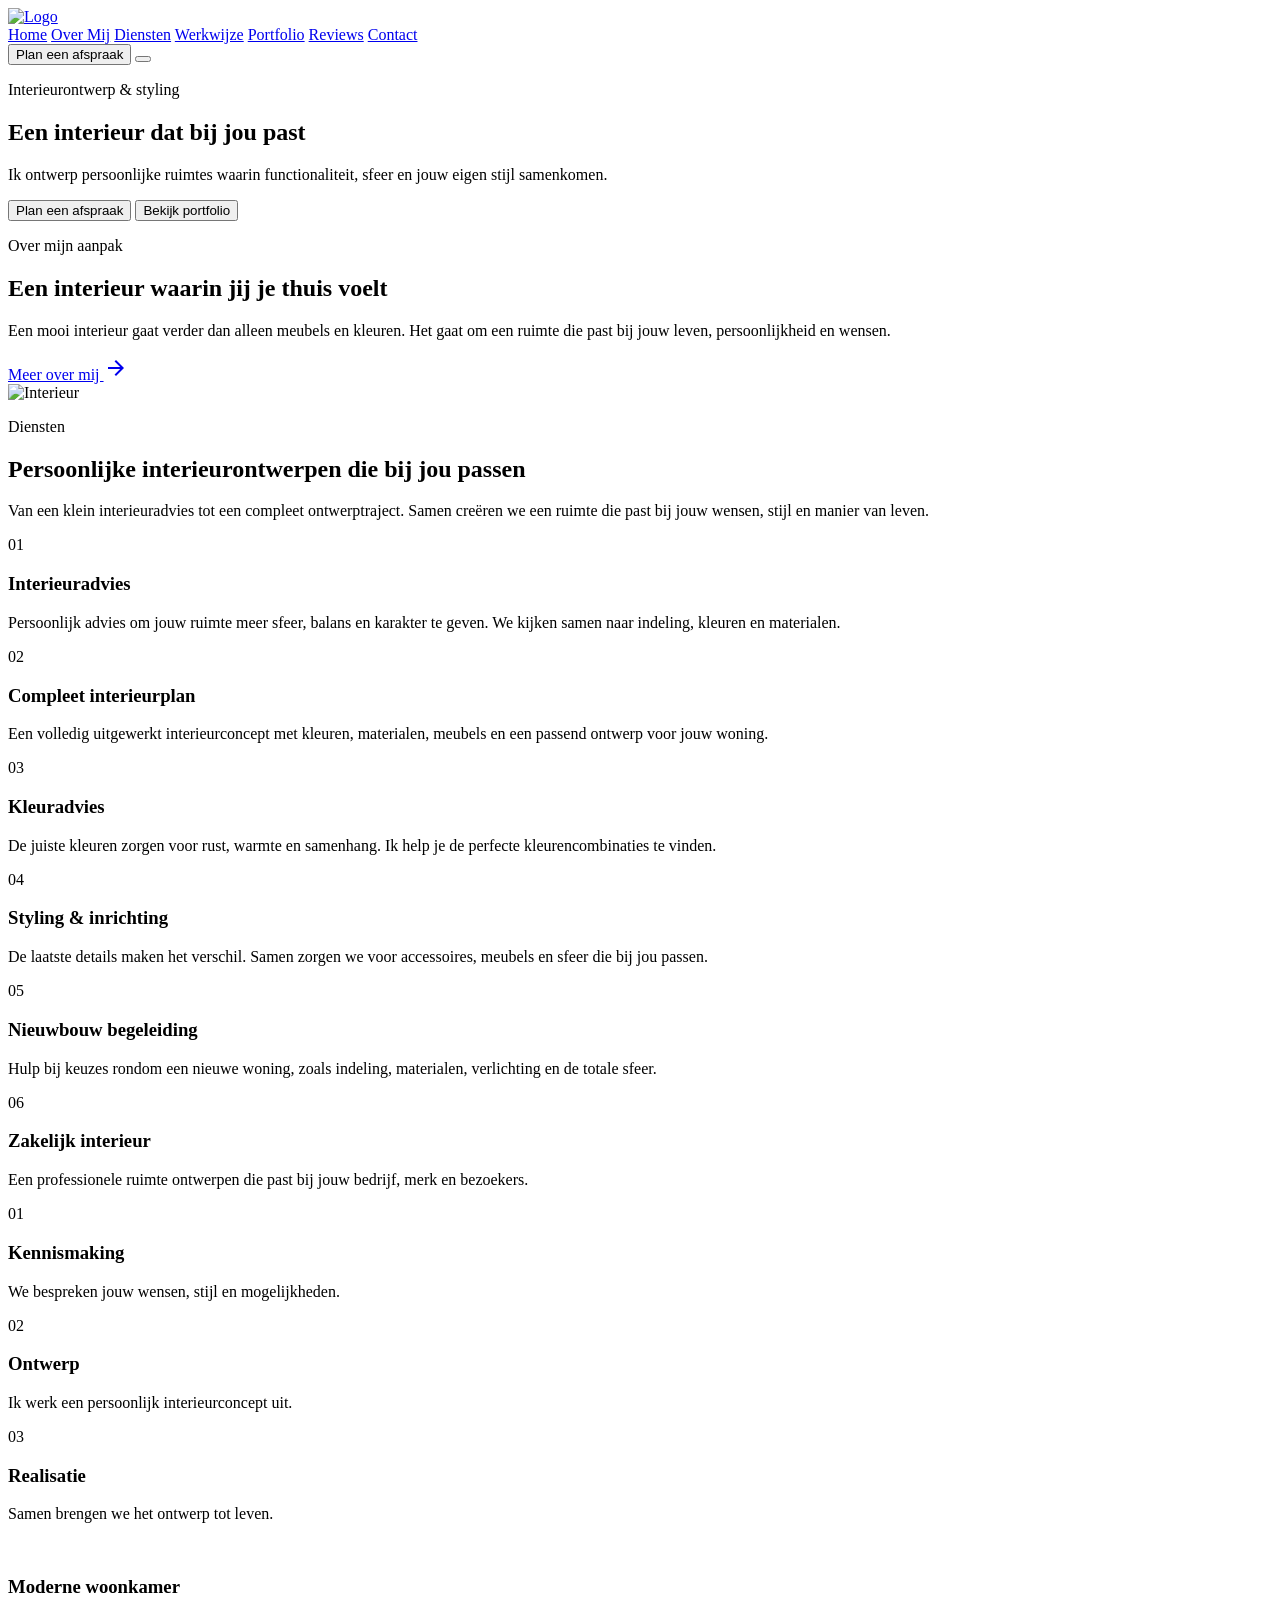
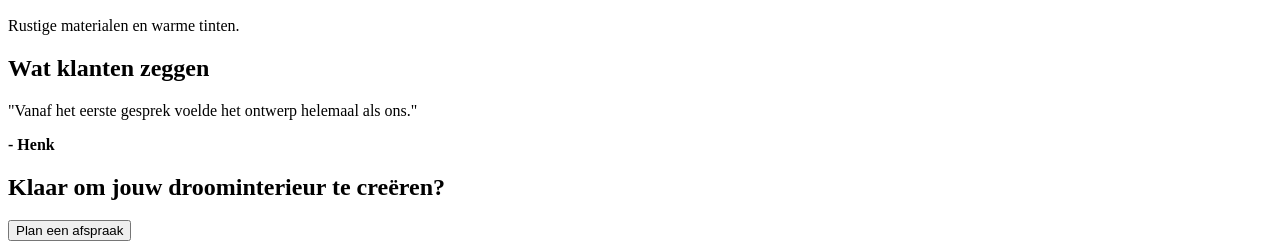
==== index.html @ 0e181bf6 "Add initial HTML structure for the webpage This commit adds a complete HTML structure for the webpag" ====
<!doctype html>
<html lang="en">
  <head>
    <meta charset="UTF-8" />
    <meta name="viewport" content="width=device-width, initial-scale=1.0" />
    <title>Document</title>
    <!-- Stylesheets -->
    <link rel="stylesheet" href="styles.css" />
    <link
      rel="stylesheet"
      href="https://fonts.googleapis.com/css2?family=Material+Symbols+Sharp:opsz,wght,FILL,GRAD@24,400,0,0"
    />
  </head>
  <body>
    <header>
      <div class="container-header">
        <div class="logo">
          <a href="/">
            <img src="images/logo.png" alt="Logo" />
          </a>
        </div>
        <nav class="normal">
          <a href="/" active>Home</a>
          <a href="over-mij.html">Over Mij</a>
          <a href="diensten.html">Diensten</a>
          <a href="werkwijze.html">Werkwijze</a>
          <a href="portfolio.html">Portfolio</a>
          <a href="reviews.html">Reviews</a>
          <a href="contact.html">Contact</a>
        </nav>

        <button
          commandfor="appointmentDialog"
          command="show-modal"
          class="header-btn"
          id="openAppointment"
        >
          Plan een afspraak
        </button>

        <button class="menu-toggle">
          <span></span>
          <span></span>
          <span></span>
        </button>
      </div>
    </header>

    <main>
      <dialog id="appointmentDialog">
        <div class="dialog-header">
          <h2>Plan een kennismaking</h2>

          <button
            commandfor="appointmentDialog"
            command="close"
            id="closeAppointment"
          >
            <span class="material-symbols-sharp"> close </span>
          </button>
        </div>

        <form
          action="https://formsubmit.co/boxemivenruben@gmail.com"
          method="post"
          class="appointment-form"
        >
          <label>
            Naam
            <input type="text" name="name" required />
          </label>
          <label>
            E-mail
            <input type="email" name="email" required />
          </label>
          <label>
            Telefoonnummer
            <input type="tel" name="phone" required />
          </label>
          <label>
            Waarmee kan ik helpen?
            <select name="service">
              <option>Interieuradvies</option>
              <option>Compleet interieurplan</option>
              <option>Kleuradvies</option>
              <option>Styling</option>
            </select>
          </label>
          <label>
            Vertel iets over uw ruimte
            <textarea
              name="description"
              placeholder="Bijvoorbeeld: woonkamer, slaapkamer, nieuw huis..."
              rows="2"
            ></textarea>
          </label>
          <label>
            Wat zijn uw wensen?
            <textarea
              name="wishes"
              placeholder="Wat wil u veranderen?"
              rows="2"
            ></textarea>
          </label>
          <label>
            Heb je inspiratie?
            <input
              type="url"
              name="inspiration"
              placeholder="Pinterest, Instagram link..."
            />
          </label>
          <label>
            Budgetindicatie
            <select name="budget">
              <option>€500 - €1000</option>

              <option>€1000 - €2500</option>

              <option>€2500 - €5000</option>

              <option>€5000+</option>
            </select>
          </label>
          <label>
            Gewenste periode
            <input
              type="text"
              name="date"
              placeholder="Bijvoorbeeld september 2026"
            />
          </label>
          <button class="submit-btn">Aanvraag versturen</button>
        </form>
      </dialog>

      <section class="hero">
        <div class="hero-overlay"></div>
        <div class="hero-content">
          <p class="hero-subtitle">Interieurontwerp & styling</p>

          <h1>Een interieur dat <span>bij jou past</span></h1>
          <p class="hero-text">
            Ik ontwerp persoonlijke ruimtes waarin functionaliteit, sfeer en
            jouw eigen stijl samenkomen.
          </p>
          <div class="hero-buttons">
            <button
              commandfor="appointmentDialog"
              command="show-modal"
              class="btn-primary"
            >
              Plan een afspraak
            </button>
            <button class="btn-secondary showPortfolioButton">
              Bekijk portfolio
            </button>
          </div>
        </div>
      </section>

      <section class="intro">
        <div class="container">
          <div class="intro-text">
            <p class="section-label">Over mijn aanpak</p>
            <h2>Een interieur waarin jij je thuis voelt</h2>
            <p>
              Een mooi interieur gaat verder dan alleen meubels en kleuren. Het
              gaat om een ruimte die past bij jouw leven, persoonlijkheid en
              wensen.
            </p>
            <a href="over-mij.html" class="text-link"
              >Meer over mij
              <span class="material-symbols-sharp"> arrow_forward </span></a
            >
          </div>

          <div class="intro-image">
            <img
              src="https://interior-design-assistant.replit.app/images/kirsten-portrait.png"
              alt="Interieur"
            />
          </div>
        </div>
      </section>

      <section class="services" id="diensten">
        <div class="container">
          <div class="services-header">
            <p class="section-label">Diensten</p>

            <h2>Persoonlijke interieurontwerpen die bij jou passen</h2>

            <p>
              Van een klein interieuradvies tot een compleet ontwerptraject.
              Samen creëren we een ruimte die past bij jouw wensen, stijl en
              manier van leven.
            </p>
          </div>

          <div class="service-grid">
            <article class="service-card">
              <span> 01 </span>

              <h3>Interieuradvies</h3>

              <p>
                Persoonlijk advies om jouw ruimte meer sfeer, balans en karakter
                te geven. We kijken samen naar indeling, kleuren en materialen.
              </p>
            </article>

            <article class="service-card">
              <span> 02 </span>

              <h3>Compleet interieurplan</h3>

              <p>
                Een volledig uitgewerkt interieurconcept met kleuren,
                materialen, meubels en een passend ontwerp voor jouw woning.
              </p>
            </article>

            <article class="service-card">
              <span> 03 </span>

              <h3>Kleuradvies</h3>

              <p>
                De juiste kleuren zorgen voor rust, warmte en samenhang. Ik help
                je de perfecte kleurencombinaties te vinden.
              </p>
            </article>

            <article class="service-card">
              <span> 04 </span>

              <h3>Styling & inrichting</h3>

              <p>
                De laatste details maken het verschil. Samen zorgen we voor
                accessoires, meubels en sfeer die bij jou passen.
              </p>
            </article>

            <article class="service-card">
              <span> 05 </span>

              <h3>Nieuwbouw begeleiding</h3>

              <p>
                Hulp bij keuzes rondom een nieuwe woning, zoals indeling,
                materialen, verlichting en de totale sfeer.
              </p>
            </article>

            <article class="service-card">
              <span> 06 </span>

              <h3>Zakelijk interieur</h3>

              <p>
                Een professionele ruimte ontwerpen die past bij jouw bedrijf,
                merk en bezoekers.
              </p>
            </article>
          </div>
        </div>
      </section>
      <section class="steps">
        <div class="step">
          <span>01</span>
          <h3>Kennismaking</h3>
          <p>We bespreken jouw wensen, stijl en mogelijkheden.</p>
        </div>
        <div class="step">
          <span>02</span>
          <h3>Ontwerp</h3>
          <p>Ik werk een persoonlijk interieurconcept uit.</p>
        </div>
        <div class="step">
          <span>03</span>
          <h3>Realisatie</h3>
          <p>Samen brengen we het ontwerp tot leven.</p>
        </div>
      </section>
      <section class="portfolio">
        <div class="portfolio-grid">
          <article>
            <img src="https://placehold.co/600x400" alt="" />
            <div>
              <h3>Moderne woonkamer</h3>
              <p>Rustige materialen en warme tinten.</p>
            </div>
          </article>
        </div>
      </section>
      <section class="reviews">
        <h2>Wat klanten zeggen</h2>
        <div class="review-card">
          <p>"Vanaf het eerste gesprek voelde het ontwerp helemaal als ons."</p>
          <strong>- Henk</strong>
        </div>
      </section>
      <section class="cta">
        <h2>Klaar om jouw droominterieur te creëren?</h2>
        <button
          commandfor="appointmentDialog"
          command="show-modal"
          class="btn-primary"
        >
          Plan een afspraak
        </button>
      </section>
    </main>
    <script src="script.js"></script>
  </body>
</html>
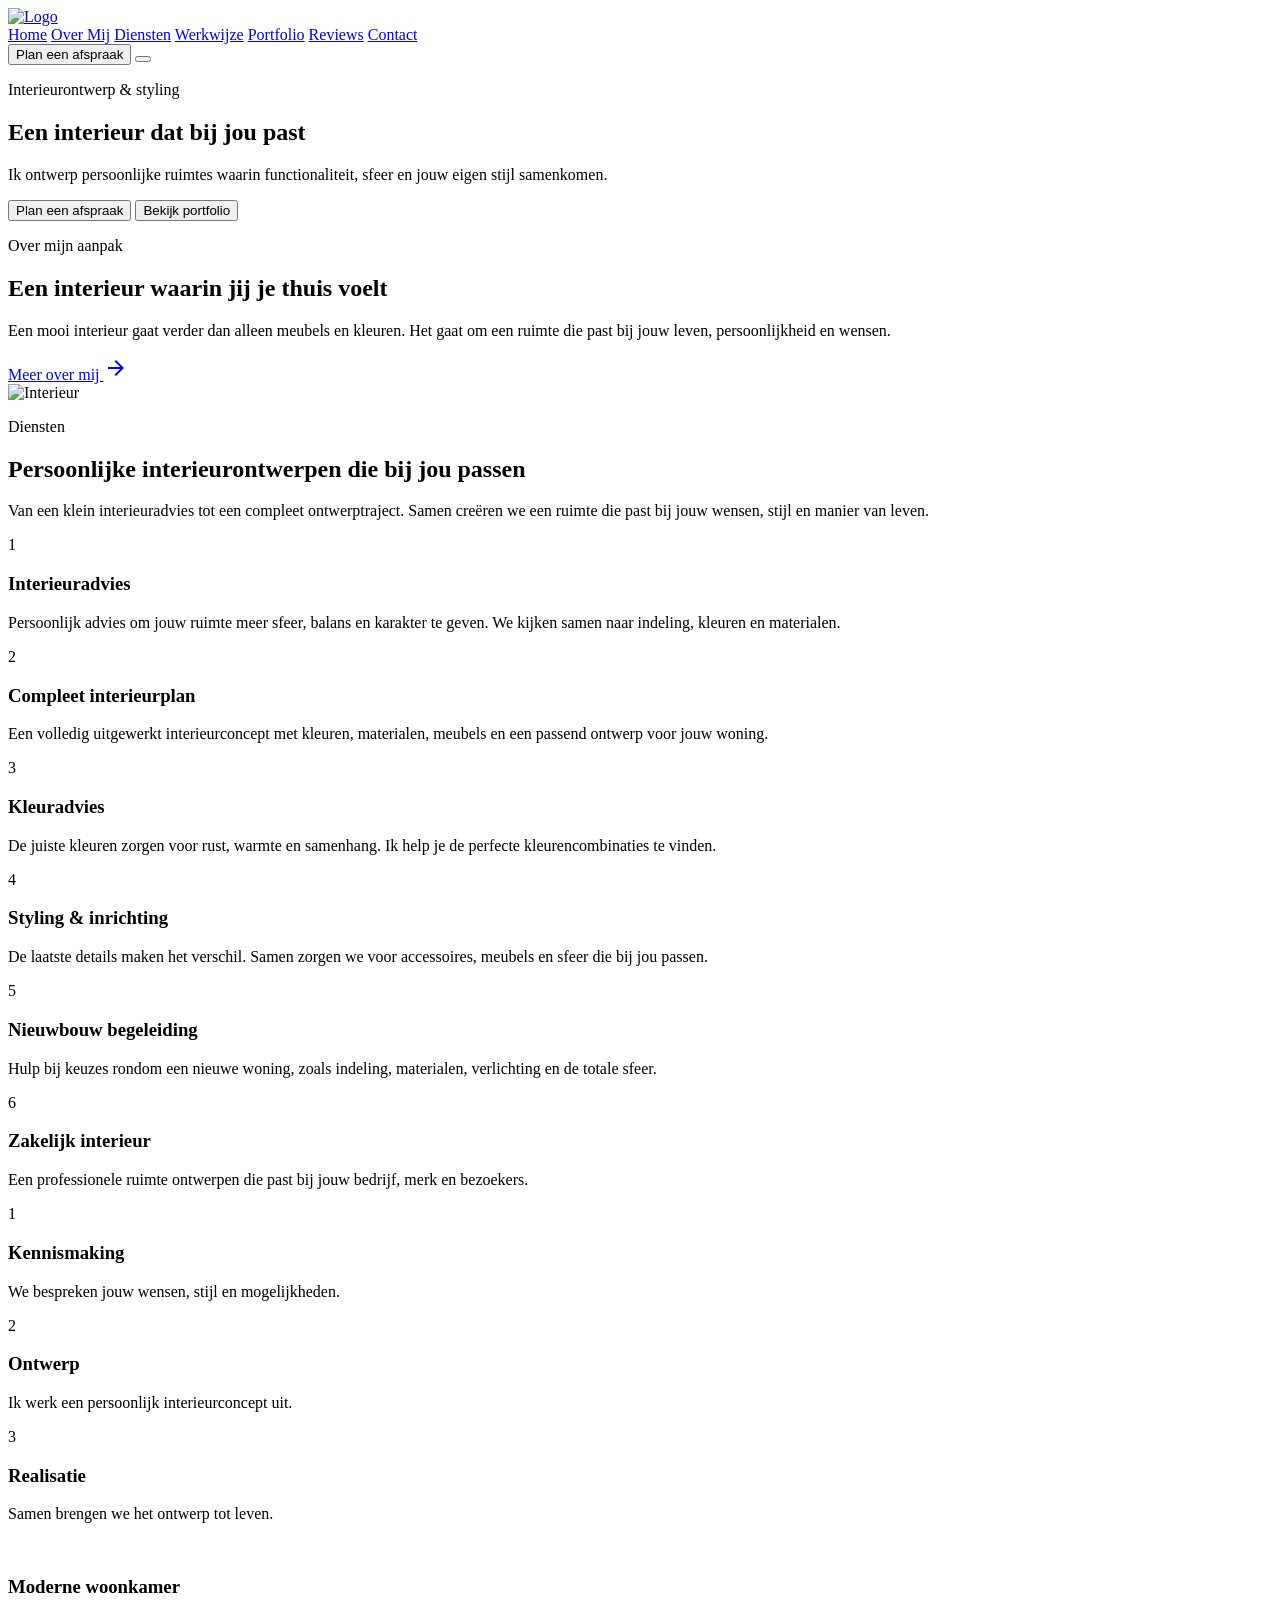
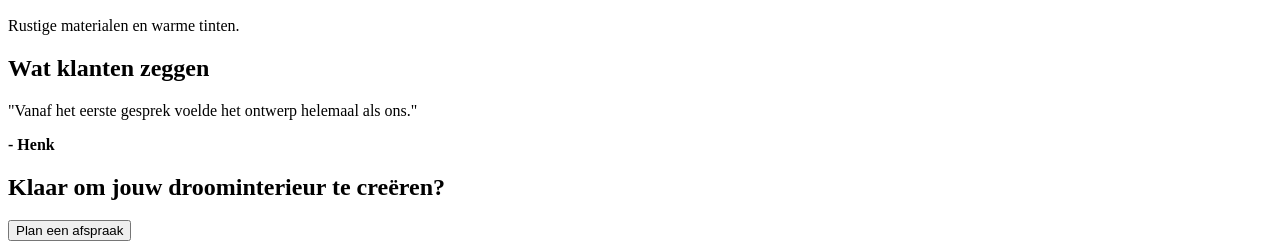
==== commit 3e2bfe49: "Update index.html" ====
--- a/index.html
+++ b/index.html
@@ -200,7 +200,7 @@
 
           <div class="service-grid">
             <article class="service-card">
-              <span> 01 </span>
+              <span> 1 </span>
 
               <h3>Interieuradvies</h3>
 
@@ -211,7 +211,7 @@
             </article>
 
             <article class="service-card">
-              <span> 02 </span>
+              <span> 2 </span>
 
               <h3>Compleet interieurplan</h3>
 
@@ -222,7 +222,7 @@
             </article>
 
             <article class="service-card">
-              <span> 03 </span>
+              <span> 3 </span>
 
               <h3>Kleuradvies</h3>
 
@@ -233,7 +233,7 @@
             </article>
 
             <article class="service-card">
-              <span> 04 </span>
+              <span> 4 </span>
 
               <h3>Styling & inrichting</h3>
 
@@ -244,7 +244,7 @@
             </article>
 
             <article class="service-card">
-              <span> 05 </span>
+              <span> 5 </span>
 
               <h3>Nieuwbouw begeleiding</h3>
 
@@ -255,7 +255,7 @@
             </article>
 
             <article class="service-card">
-              <span> 06 </span>
+              <span> 6 </span>
 
               <h3>Zakelijk interieur</h3>
 
@@ -269,17 +269,17 @@
       </section>
       <section class="steps">
         <div class="step">
-          <span>01</span>
+          <span>1</span>
           <h3>Kennismaking</h3>
           <p>We bespreken jouw wensen, stijl en mogelijkheden.</p>
         </div>
         <div class="step">
-          <span>02</span>
+          <span>2</span>
           <h3>Ontwerp</h3>
           <p>Ik werk een persoonlijk interieurconcept uit.</p>
         </div>
         <div class="step">
-          <span>03</span>
+          <span>3</span>
           <h3>Realisatie</h3>
           <p>Samen brengen we het ontwerp tot leven.</p>
         </div>
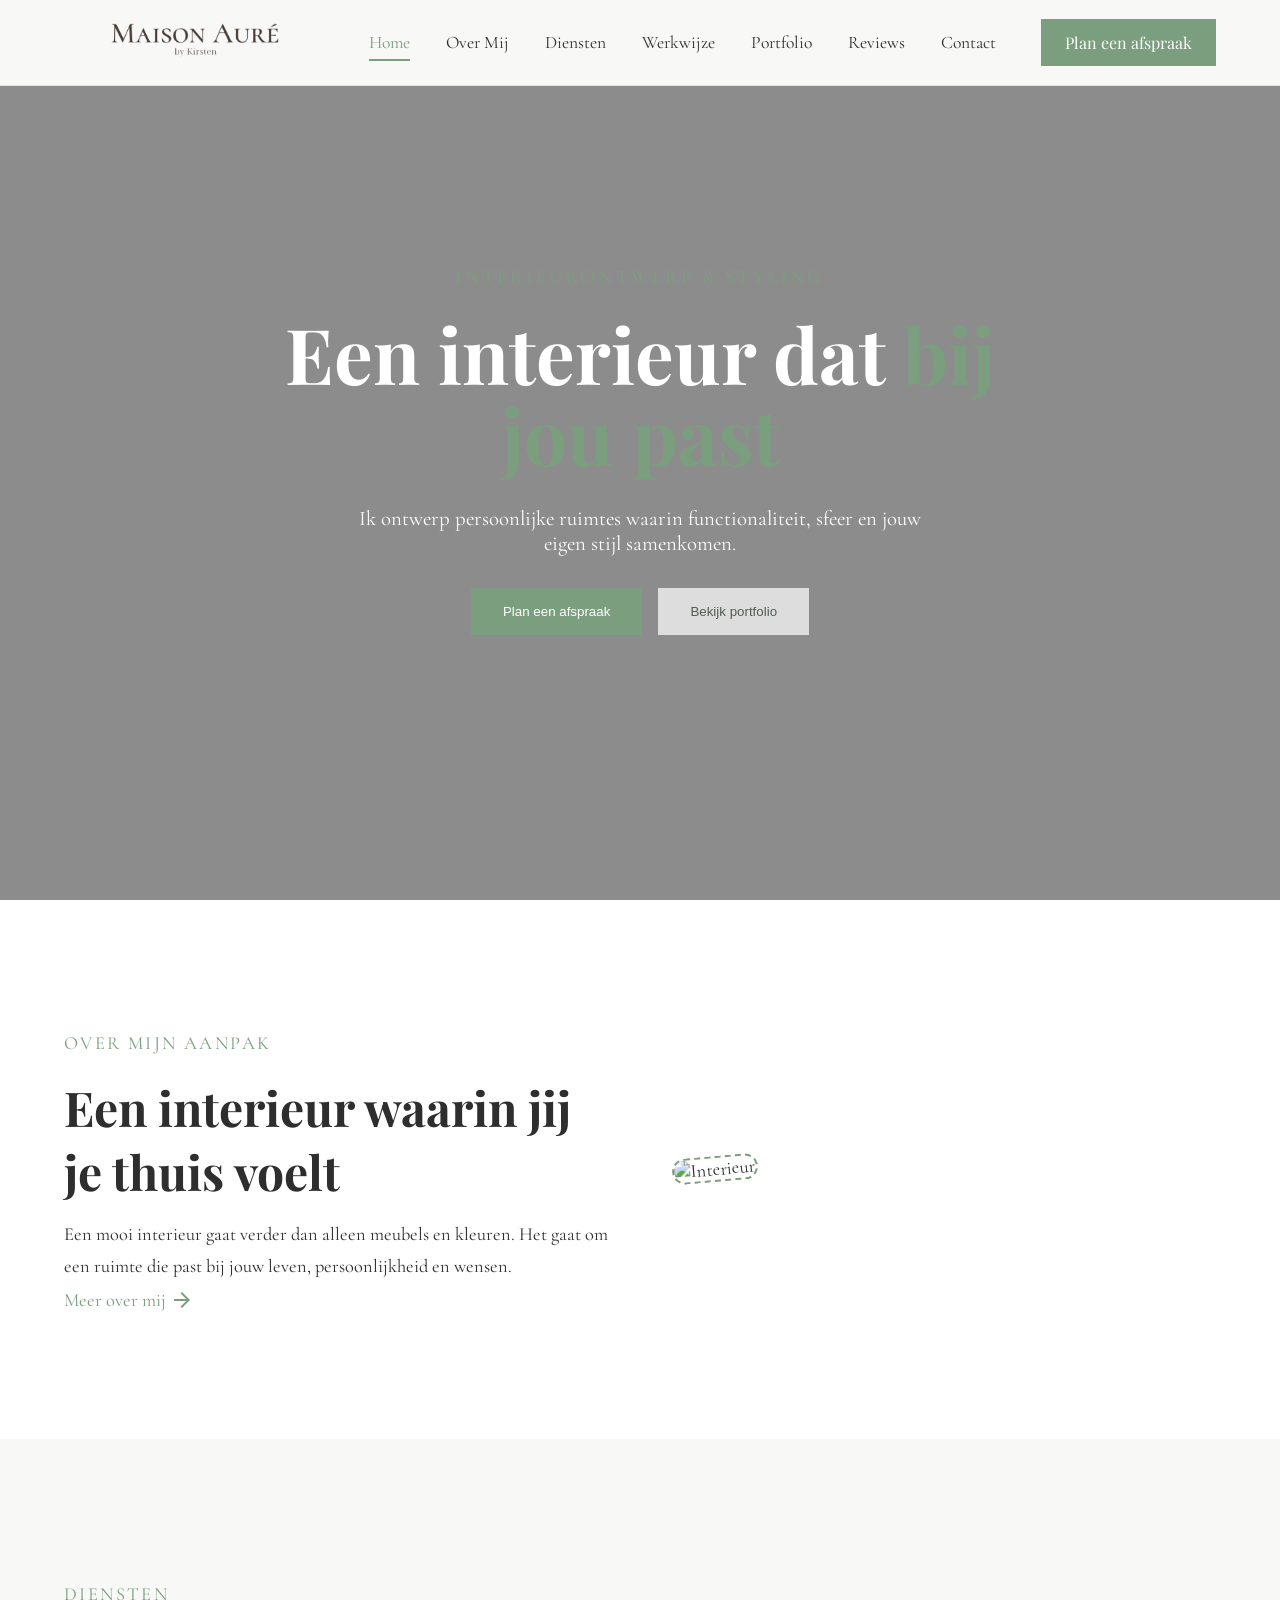
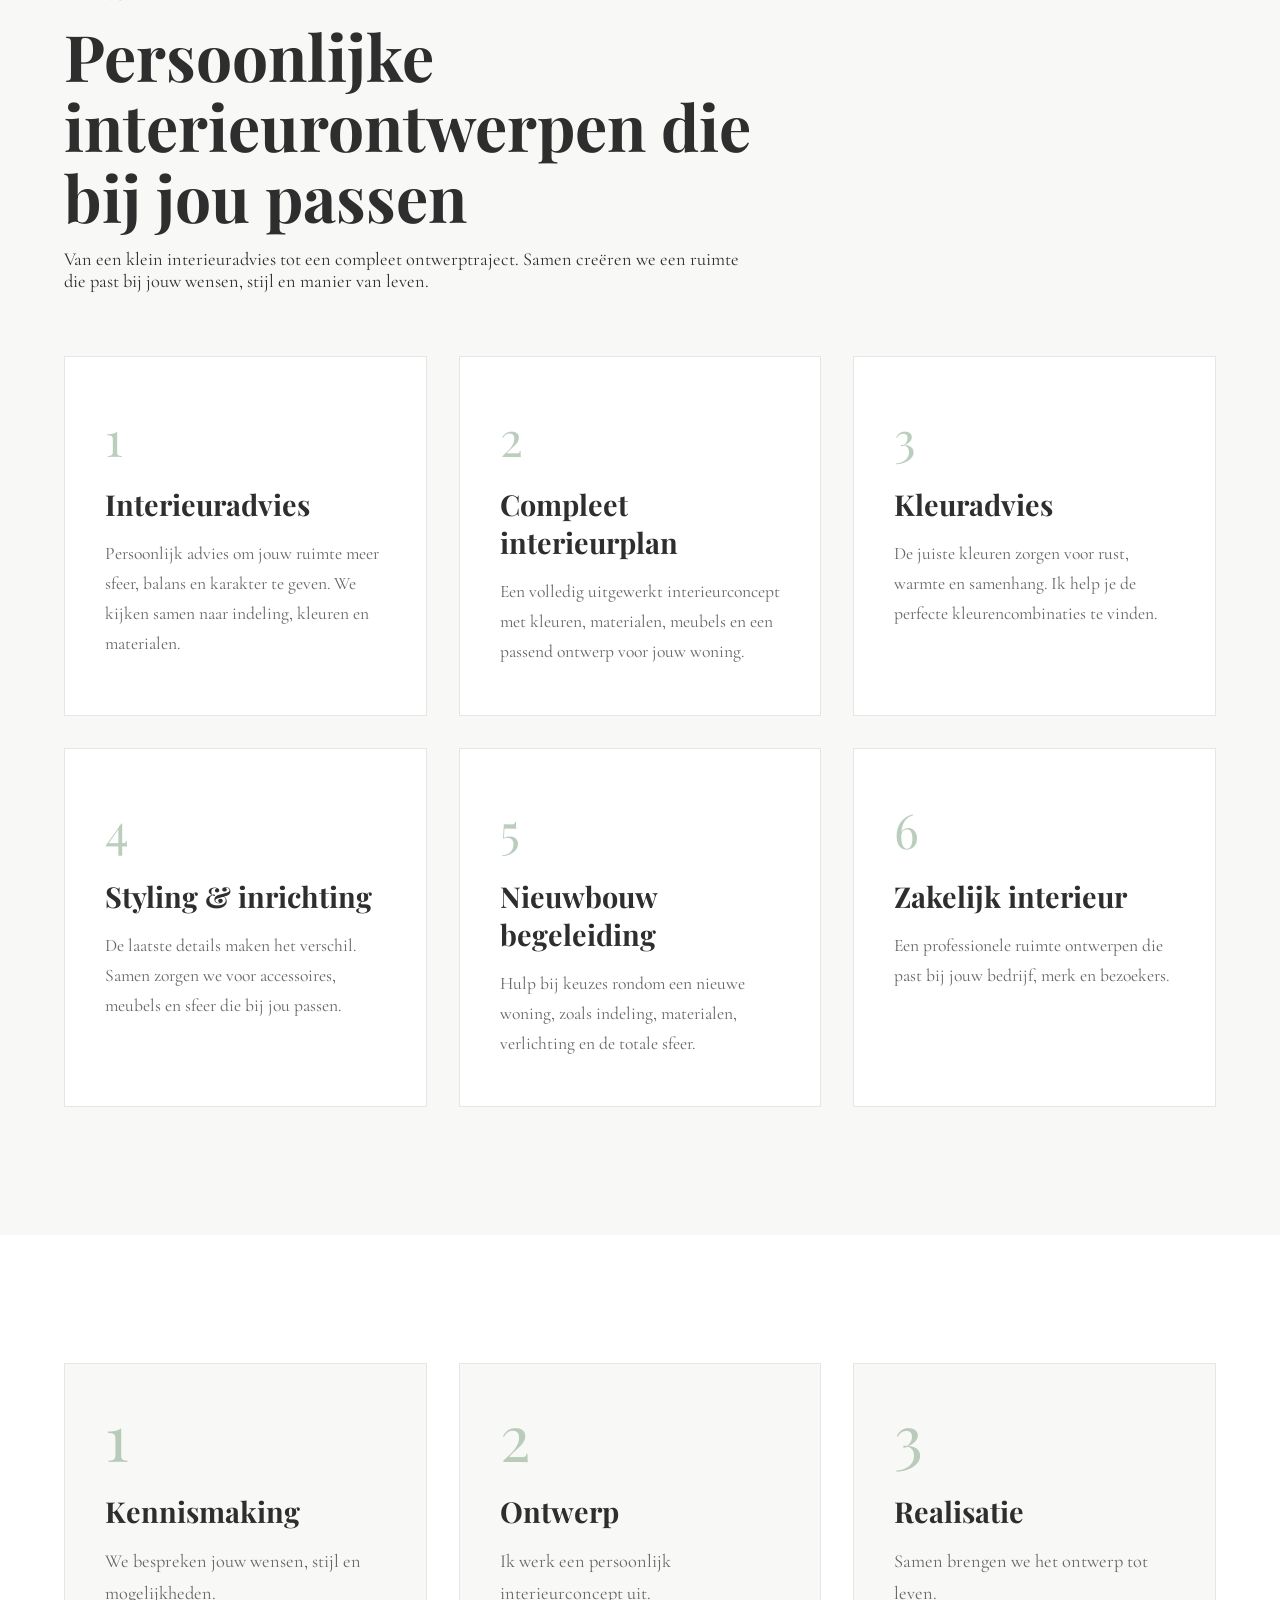
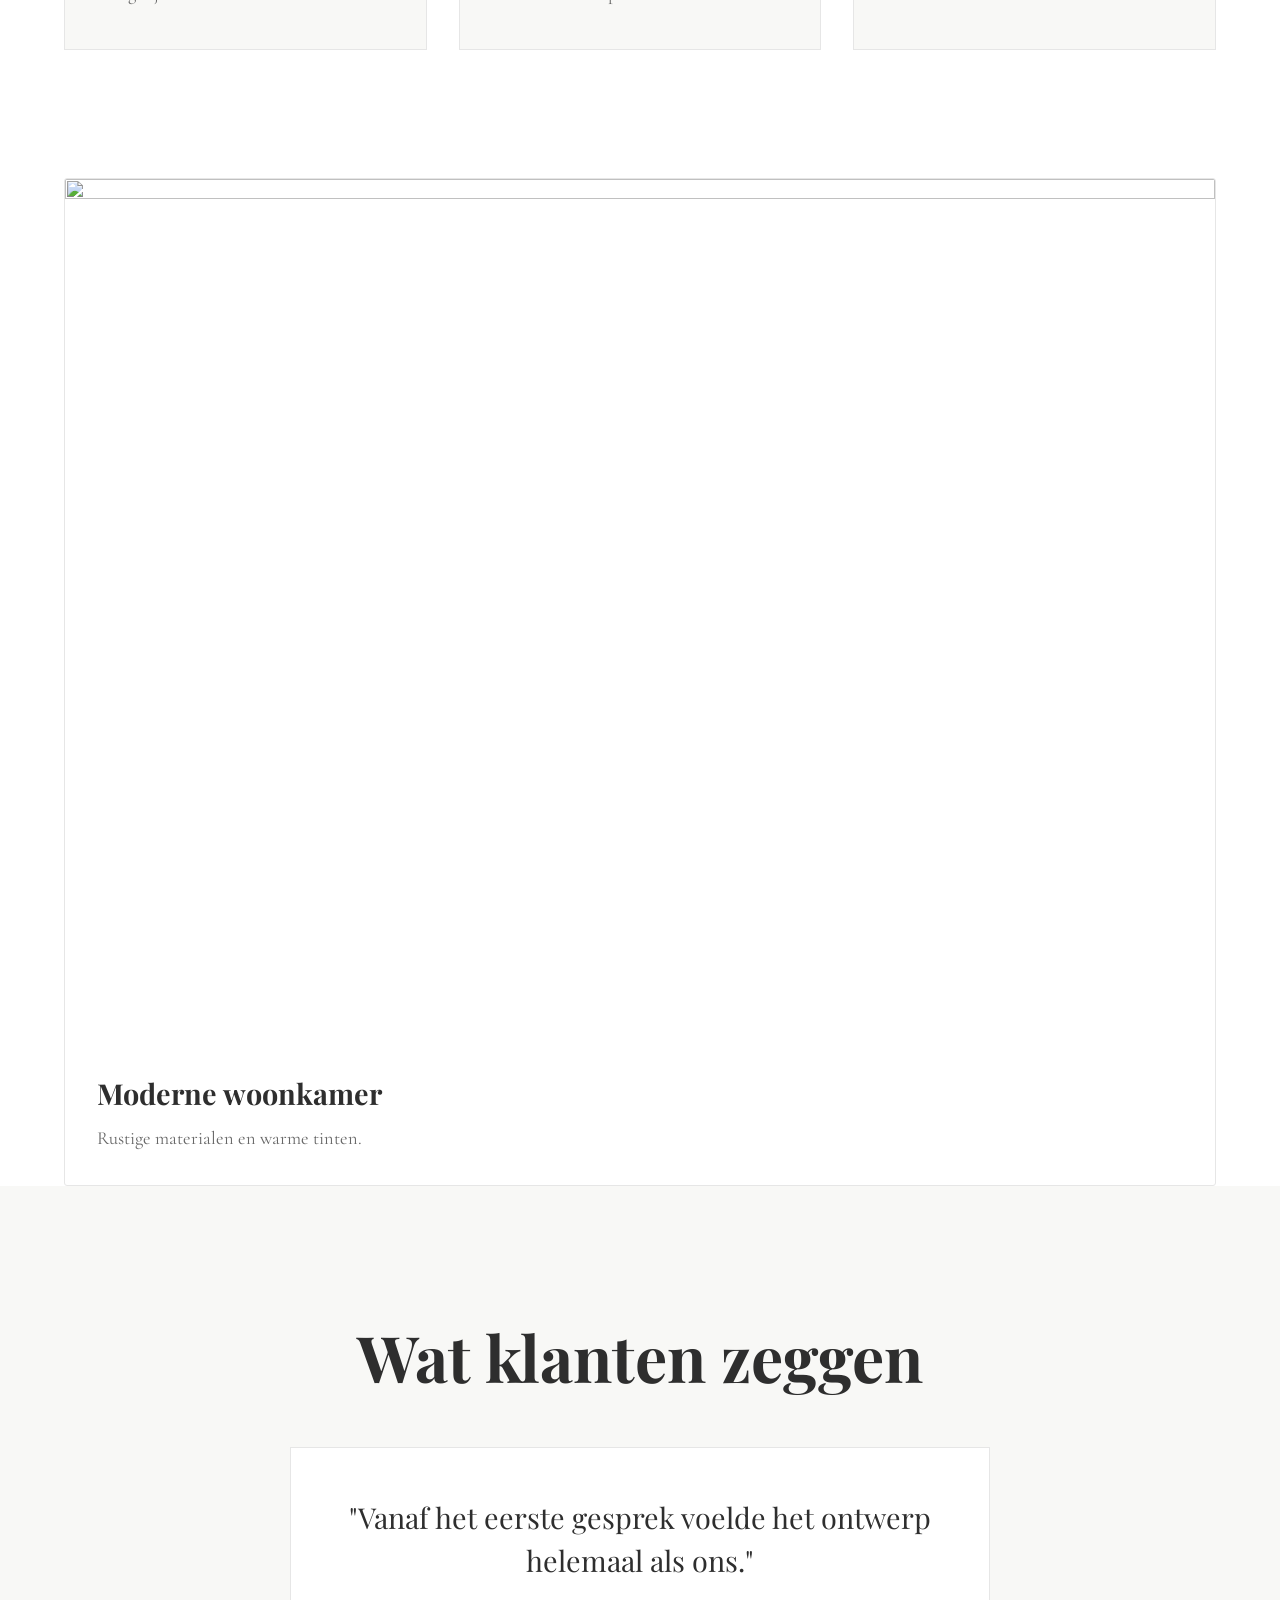
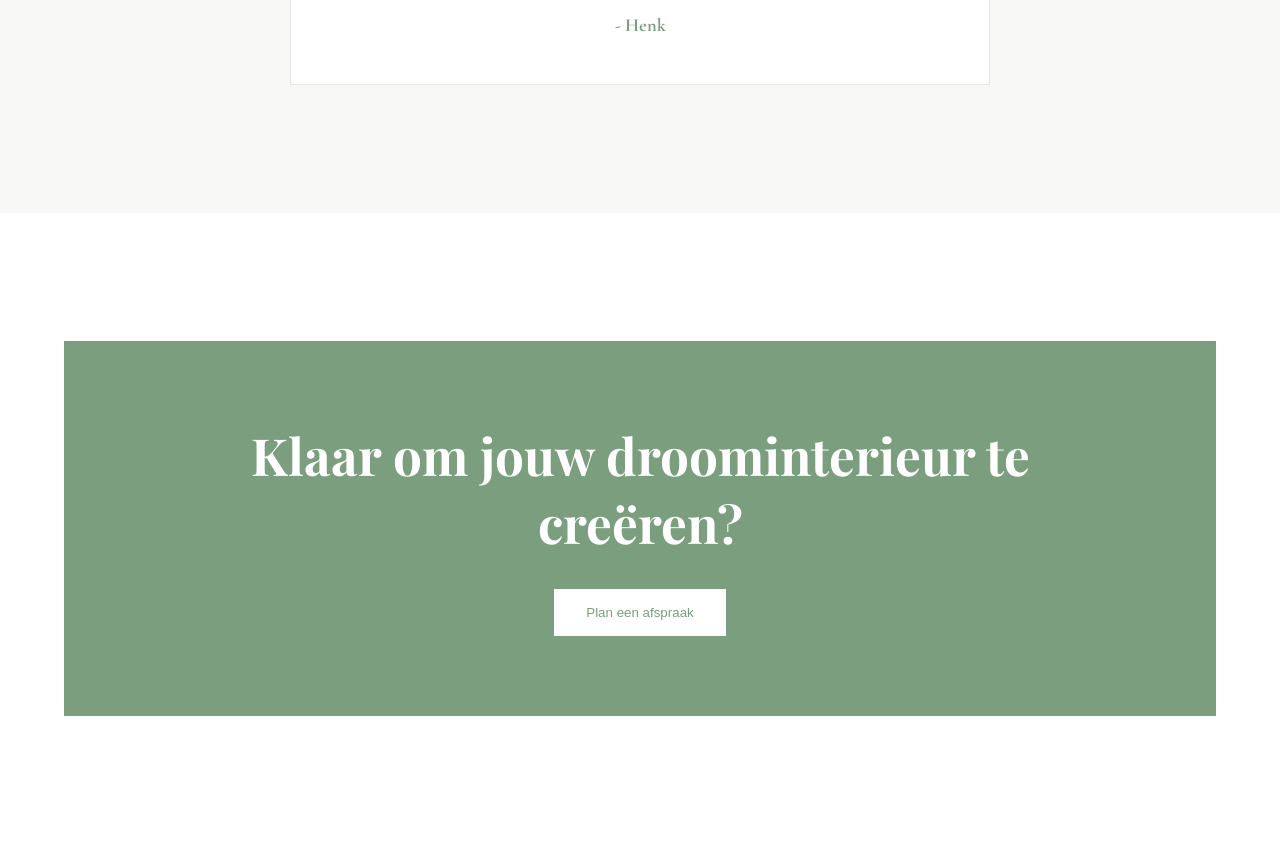
==== commit 4338a013: "Update navigation links to new path" ====
--- a/index.html
+++ b/index.html
@@ -15,12 +15,12 @@
     <header>
       <div class="container-header">
         <div class="logo">
-          <a href="/">
+          <a href="/maison-aure/">
             <img src="images/logo.png" alt="Logo" />
           </a>
         </div>
         <nav class="normal">
-          <a href="/" active>Home</a>
+          <a href="/maison-aure/" active>Home</a>
           <a href="over-mij.html">Over Mij</a>
           <a href="diensten.html">Diensten</a>
           <a href="werkwijze.html">Werkwijze</a>
--- a/styles.css
+++ b/styles.css
@@ -0,0 +1,963 @@
+@import url("https://fonts.googleapis.com/css2?family=Cormorant+Garamond:ital,wght@0,300..700;1,300..700&family=Playfair+Display:ital,wght@0,400..900;1,400..900&display=swap");
+@import url(https://fonts.googleapis.com/css2?family=Inter:wght@400;500;600;700&display=swap);
+
+:root {
+  --primary-color: #e4e3e1;
+  --background: #ffffff;
+  --surface: #f8f8f6;
+  --text: #2e2e2e;
+  --accent: #7a9e7e;
+  --accent-hover: #688a6b;
+  --border: #e6e6e6;
+  --shadow: 0 15px 40px rgba(0, 0, 0, 0.08);
+  --font-heading: "Playfair Display", serif;
+  --font-body: "Cormorant Garamond", serif;
+}
+
+* {
+  margin: 0;
+  padding: 0;
+  box-sizing: border-box;
+}
+
+html {
+  scroll-behavior: smooth;
+}
+
+body {
+  background-color: var(--background);
+  color: var(--text);
+  font-family: var(--font-body);
+  font-size: 1.15rem;
+}
+
+h1,
+h2,
+h3 {
+  font-family: var(--font-heading);
+}
+
+button {
+  cursor: pointer;
+}
+
+header {
+  position: fixed;
+  top: 0;
+  left: 0;
+  width: 100%;
+  background: var(--surface);
+  z-index: 1000;
+  border-bottom: 1px solid var(--border);
+}
+
+header .container-header {
+  width: min(90%, 1400px);
+  height: 85px;
+  margin: auto;
+  display: flex;
+  align-items: center;
+  justify-content: space-between;
+}
+
+header .logo {
+  display: flex;
+  align-items: center;
+}
+
+header .logo img {
+  height: 300px;
+  width: auto;
+  object-fit: contain;
+}
+
+nav {
+  display: flex;
+  gap: 2.25rem;
+  align-items: center;
+}
+
+nav a {
+  position: relative;
+  text-decoration: none;
+  color: var(--text);
+  font-size: 1.1rem;
+  padding: 0.5rem 0;
+  transition: 0.3s ease;
+}
+
+nav a::after {
+  content: "";
+  position: absolute;
+  bottom: 0;
+  left: 0;
+  width: 0;
+  height: 2px;
+  background-color: var(--accent);
+  transition: 0.3s ease;
+}
+
+nav a:hover,
+nav a[active] {
+  color: var(--accent);
+}
+
+nav a:hover::after,
+nav a[active]::after {
+  width: 100%;
+}
+
+.menu-toggle {
+  display: none;
+  width: 45px;
+  height: 45px;
+  border: none;
+  background-color: transparent;
+  flex-direction: column;
+  justify-content: center;
+  gap: 6px;
+}
+
+.menu-toggle span {
+  width: 28px;
+  height: 2px;
+  background-color: var(--text);
+  transition: 0.3s ease;
+}
+
+.header-btn {
+  background-color: var(--accent);
+  color: white;
+  text-decoration: none;
+  padding: 0.8rem 1.5rem;
+  border: none;
+  /* border-radius: 50px; */
+  font-family: var(--font-heading);
+  font-size: 1rem;
+  transition: 0.3s ease;
+  white-space: nowrap;
+}
+
+.header-btn:hover {
+  background-color: var(--accent-hover);
+}
+
+main {
+  view-transition-name: page-content;
+}
+
+dialog {
+  width: min(90%, 600px);
+  margin: auto;
+  border: none;
+  /* border-radius: 24px; */
+  padding: 1rem 2rem;
+  background-color: white;
+  box-shadow: 0 25px 80px rgba(0, 0, 0, 0.2);
+}
+
+dialog::backdrop {
+  background-color: rgba(0, 0, 0, 0.35);
+  backdrop-filter: blur(5px);
+}
+
+.dialog-header {
+  display: flex;
+  justify-content: space-between;
+  align-items: center;
+  margin-bottom: 2rem;
+}
+
+.dialog-header button {
+  border: none;
+  background: none;
+  font-size: 2rem;
+}
+
+.appointment-form {
+  display: flex;
+  flex-direction: column;
+  gap: 1.2rem;
+}
+
+.appointment-form label {
+  display: flex;
+  flex-direction: column;
+  gap: 0.5rem;
+  font-weight: 600;
+}
+
+.appointment-form input,
+.appointment-form textarea,
+.appointment-form select {
+  padding: 1rem;
+  border: 1px solid var(--border);
+  /* border-radius: 12px; */
+  font-family: inherit;
+  font-size: 1rem;
+}
+
+textarea {
+  min-height: 54px;
+  resize: vertical;
+}
+
+.submit-btn {
+  background-color: var(--accent);
+  color: white;
+  border: none;
+  padding: 1rem;
+  /* border-radius: 50px; */
+  font-size: 1rem;
+  transition: 0.3s ease;
+}
+
+.submit-btn:hover {
+  background-color: var(--accent-hover);
+}
+
+.hero {
+  min-height: 100vh;
+  position: relative;
+  display: flex;
+  align-items: center;
+  justify-content: center;
+  text-align: center;
+  background-image: url(https://interior-design-assistant.replit.app/api/storage/objects/uploads/453a981e-2642-4372-a3e2-4021df2db3b0);
+  background-size: cover;
+  background-position: center;
+}
+
+.hero-overlay {
+  position: absolute;
+  inset: 0;
+  background-color: rgba(0, 0, 0, 0.45);
+}
+
+.hero-content {
+  position: relative;
+  z-index: 1;
+  max-width: 850px;
+  padding: 2rem;
+}
+
+.hero-subtitle {
+  text-transform: uppercase;
+  letter-spacing: 0.2rem;
+  color: var(--accent);
+  font-size: 1.2rem;
+  margin-bottom: 1.5rem;
+}
+
+.hero h1 {
+  font-size: clamp(3rem, 6vw, 5.5rem);
+  line-height: 1.05;
+  color: white;
+}
+
+.hero h1 span {
+  color: var(--accent);
+}
+
+.hero-text {
+  margin: 2rem auto;
+  max-width: 600px;
+  font-size: 1.3rem;
+  color: white;
+}
+
+.hero-buttons {
+  display: flex;
+  justify-content: center;
+  gap: 1rem;
+}
+
+.btn-primary,
+.btn-secondary {
+  padding: 1rem 2rem;
+  /* border-radius: 50px; */
+  text-decoration: none;
+  transition: 0.3s;
+  border: none;
+}
+
+.btn-primary {
+  background-color: var(--accent);
+  color: white;
+}
+
+.btn-primary:hover {
+  background-color: var(--accent-hover);
+  transform: translateY(-3px);
+}
+
+.btn-secondary {
+  background-color: rgba(255, 255, 255, 0.7);
+  color: #515e52;
+}
+
+.btn-secondary:hover {
+  background-color: #dfdcdc;
+  transform: translateY(-3px);
+}
+
+.intro {
+  padding: 8rem 0;
+}
+
+.intro .container {
+  width: min(90%, 1200px);
+  margin: auto;
+  display: grid;
+  grid-template-columns: 1fr 1fr;
+  gap: 4rem;
+  align-items: center;
+}
+
+.section-label {
+  color: var(--accent);
+  text-transform: uppercase;
+  letter-spacing: 0.15rem;
+}
+
+.intro h2 {
+  font-size: 3rem;
+  margin: 1rem 0;
+}
+
+.intro p {
+  line-height: 1.7;
+}
+
+.intro a {
+  text-decoration: none;
+  text-transform: none;
+  color: var(--accent);
+}
+
+.intro a span {
+  position: relative;
+  top: 0.4rem;
+}
+
+.intro-image img {
+  width: 100%;
+  border-radius: 30px;
+  object-fit: cover;
+  aspect-ratio: 1/1;
+  rotate: -5deg;
+  border: dashed 2px var(--accent);
+}
+
+.services {
+  padding: 8rem 0;
+  background-color: var(--surface);
+}
+
+.services .container {
+  width: min(90%, 1200px);
+  margin: 0 auto;
+}
+
+.services-header {
+  max-width: 700px;
+  margin-bottom: 4rem;
+}
+
+.services-header h2 {
+  font-size: clamp(2.5rem, 5vw, 4rem);
+  line-height: 1.1;
+  margin-top: 1rem;
+}
+
+.services-header p {
+  padding-top: 1rem;
+}
+
+.service-grid {
+  display: grid;
+  grid-template-columns: repeat(3, 1fr);
+  gap: 2rem;
+}
+
+.service-card {
+  position: relative;
+  background-color: var(--background);
+  padding: 3rem 2.5rem;
+  /* border-radius: 28px; */
+  border: 1px solid var(--border);
+  overflow: hidden;
+  transition:
+    transform 0.4s ease,
+    box-shadow 0.4s ease,
+    border-color 0.4s ease;
+}
+
+.service-card::before {
+  content: "";
+  position: absolute;
+  top: 0;
+  left: 0;
+  width: 100%;
+  height: 4px;
+  background-color: var(--accent);
+  transform: scaleX(0);
+  transform-origin: left;
+  transition: 0.4s ease;
+}
+
+.service-card:hover {
+  transform: translateY(-10px);
+  box-shadow: 0 20px 50px rgba(0, 0, 0, 0.08);
+  border-color: transparent;
+}
+
+.service-card:hover::before {
+  transform: scaleX(1);
+}
+
+.service-card h3 {
+  font-size: 1.8rem;
+  margin-bottom: 1rem;
+}
+
+.service-card p {
+  color: #666;
+  line-height: 1.7;
+  font-size: 1.1rem;
+}
+
+.service-card span {
+  display: block;
+  font-size: 3rem;
+  font-family: var(--font-heading);
+  color: var(--accent);
+  opacity: 0.5;
+  margin-bottom: 1rem;
+}
+
+.steps {
+  width: min(90%, 1200px);
+  margin: 0 auto;
+  padding: 8rem 0;
+  display: grid;
+  grid-template-columns: repeat(3, 1fr);
+  gap: 2rem;
+}
+
+.step {
+  position: relative;
+  padding: 2.5rem;
+  background-color: var(--surface);
+  /* border-radius: 25px; */
+  border: 1px solid var(--border);
+  transition: 0.4s ease;
+}
+
+.step:hover {
+  transform: translateY(-8px);
+  background-color: white;
+  box-shadow: 0 20px 50px rgba(0, 0, 0, 0.08);
+}
+
+.step span {
+  display: block;
+  font-family: var(--font-heading);
+  font-size: 4rem;
+  color: var(--accent);
+  opacity: 0.5;
+  line-height: 1;
+  margin-bottom: 1.5rem;
+}
+
+.step h3 {
+  font-size: 1.8rem;
+  margin-bottom: 1rem;
+}
+
+.step p {
+  color: #666;
+  line-height: 1.7;
+}
+
+#portfolio {
+  padding: 8rem 0;
+}
+
+.portfolio-grid {
+  width: min(90%, 1200px);
+  margin: auto;
+  display: grid;
+  grid-template-columns: repeat(auto-fit, minmax(350px, 1fr));
+  gap: 2.5rem;
+}
+
+.portfolio-grid article {
+  overflow: hidden;
+  background: white;
+  border-radius: 3px;
+  border: 1px solid var(--border);
+  transition: 0.4s ease;
+}
+
+.portfolio-grid article:hover {
+  transform: translateY(-10px);
+  box-shadow: 0 25px 60px rgba(0, 0, 0, 0.1);
+}
+
+.portfolio-grid img {
+  width: 100%;
+  aspect-ratio: 4 / 3;
+  object-fit: cover;
+  display: block;
+  transition: 0.5s ease;
+}
+
+.portfolio-grid article:hover img {
+  transform: scale(1.05);
+}
+
+.portfolio-grid article div {
+  padding: 2rem;
+}
+
+.portfolio-grid h3 {
+  font-size: 1.8rem;
+  margin-bottom: 0.75rem;
+}
+
+.portfolio-grid p {
+  color: #666;
+  line-height: 1.6;
+}
+
+.reviews {
+  padding: 8rem 0;
+  background-color: var(--surface);
+  text-align: center;
+}
+
+.reviews h2 {
+  font-size: clamp(2.5rem, 5vw, 4rem);
+  margin-bottom: 3rem;
+}
+
+.review-card {
+  width: min(90%, 700px);
+  margin: auto;
+  padding: 3rem;
+  background-color: white;
+  /* border-radius: 30px; */
+  border: 1px solid var(--border);
+}
+
+.review-card p {
+  font-family: var(--font-heading);
+  font-size: 1.8rem;
+  line-height: 1.5;
+  margin-bottom: 2rem;
+}
+
+.review-card strong {
+  color: var(--accent);
+}
+
+.cta {
+  width: min(90%, 1200px);
+  margin: 8rem auto;
+  padding: 5rem 3rem;
+  background-color: var(--accent);
+  /* border-radius: 40px; */
+  text-align: center;
+}
+
+.cta h2 {
+  color: white;
+  font-size: clamp(2rem, 4vw, 3.5rem);
+  max-width: 800px;
+  margin: 0 auto 2rem;
+}
+
+.cta .btn-primary {
+  display: inline-block;
+  background-color: white;
+  color: var(--accent);
+}
+
+.cta .btn-primary:hover {
+  background-color: var(--surface);
+}
+
+@media (max-width: 1024px) {
+  header .container {
+    width: 92%;
+  }
+
+  nav {
+    gap: 1.5rem;
+  }
+
+  nav a {
+    font-size: 1rem;
+  }
+}
+
+@media (max-width: 1000px) {
+  .service-grid {
+    grid-template-columns: repeat(2, 1fr);
+  }
+
+  .steps {
+    grid-template-columns: repeat(2, 1fr);
+  }
+}
+
+@media (max-width: 768px) {
+  header .container {
+    height: 75px;
+  }
+
+  .logo img {
+    height: 45px;
+  }
+
+  nav.normal {
+    position: fixed;
+    top: 75px;
+    left: 0;
+    width: 100%;
+    height: calc(100vh - 75px);
+    background-color: var(--background);
+    display: flex;
+    flex-direction: column;
+    justify-content: center;
+    align-items: center;
+    gap: 2rem;
+    transform: translateX(100%);
+    transition: 0.35s ease;
+  }
+
+  nav.normal.active {
+    transform: translateX(0);
+  }
+
+  nav a {
+    font-size: 1.4rem;
+  }
+
+  .menu-toggle {
+    display: flex;
+  }
+
+  .header-btn {
+    display: none;
+  }
+
+  .hero {
+    min-height: 90vh;
+  }
+
+  .hero h1 {
+    font-size: 3rem;
+  }
+
+  .hero-text {
+    font-size: 1.1rem;
+  }
+
+  .hero-buttons {
+    flex-direction: column;
+  }
+
+  .hero-buttons a {
+    width: 100%;
+  }
+}
+
+@media (max-width: 650px) {
+  .services {
+    padding: 5rem 0;
+  }
+
+  .service-grid {
+    grid-template-columns: 1fr;
+  }
+
+  .service-card {
+    padding: 2rem;
+  }
+}
+
+@media (max-width: 600px) {
+  .steps {
+    grid-template-columns: 1fr;
+    padding: 5rem 0;
+  }
+
+  #portfolio {
+    padding: 5rem 0;
+  }
+
+  .portfolio-grid {
+    grid-template-columns: 1fr;
+  }
+
+  .cta {
+    margin: 5rem auto;
+    padding: 3rem 1.5rem;
+  }
+}
+
+@media (max-width: 420px) {
+  header .container {
+    width: 88%;
+  }
+
+  .logo img {
+    height: 38px;
+  }
+
+  nav a {
+    font-size: 1.2rem;
+  }
+}
+
+/* @view-transition {
+  navigation: auto;
+} */
+
+/* New testing */
+/* Page header (banner bovenaan subpagina's) */
+.page-header {
+  padding: 12rem 0 5rem;
+  text-align: center;
+  background-color: var(--surface);
+  border-bottom: 1px solid var(--border);
+}
+
+.page-header .section-label {
+  display: block;
+  margin-bottom: 1rem;
+}
+
+.page-header h1 {
+  font-size: clamp(2.5rem, 5vw, 4.5rem);
+  line-height: 1.1;
+}
+
+.page-header h1 span {
+  color: var(--accent);
+}
+
+.page-header p {
+  max-width: 650px;
+  margin: 1.5rem auto 0;
+  color: #666;
+  line-height: 1.7;
+}
+
+/* Werkwijze - intro tekst boven de steps */
+.werkwijze-intro {
+  width: min(90%, 800px);
+  margin: 6rem auto 0;
+  text-align: center;
+}
+
+.werkwijze-intro p {
+  line-height: 1.7;
+  color: #666;
+}
+
+/* Reviews grid (meerdere reviews naast elkaar) */
+.reviews-grid {
+  width: min(90%, 1200px);
+  margin: auto;
+  display: grid;
+  grid-template-columns: repeat(3, 1fr);
+  gap: 2rem;
+}
+
+.reviews-grid .review-card {
+  width: auto;
+  margin: 0;
+  text-align: left;
+}
+
+.reviews-grid .review-card .stars {
+  color: var(--accent);
+  margin-bottom: 1rem;
+  display: flex;
+  gap: 0.2rem;
+}
+
+.reviews-grid .review-card p {
+  font-size: 1.3rem;
+}
+
+@media (max-width: 1000px) {
+  .reviews-grid {
+    grid-template-columns: repeat(2, 1fr);
+  }
+}
+
+@media (max-width: 650px) {
+  .reviews-grid {
+    grid-template-columns: 1fr;
+  }
+}
+
+/* Contact pagina */
+.contact-section {
+  padding: 6rem 0;
+}
+
+.contact-section .container {
+  width: min(90%, 1200px);
+  margin: auto;
+  display: grid;
+  grid-template-columns: 1fr 1fr;
+  gap: 4rem;
+  align-items: start;
+}
+
+.contact-info h2 {
+  font-size: 2.2rem;
+  margin-bottom: 1.5rem;
+}
+
+.contact-info > p {
+  line-height: 1.7;
+  margin-bottom: 2.5rem;
+  color: #666;
+}
+
+.contact-details {
+  display: flex;
+  flex-direction: column;
+  gap: 1.5rem;
+  margin-bottom: 2.5rem;
+}
+
+.contact-item {
+  display: flex;
+  align-items: center;
+  gap: 1rem;
+}
+
+.contact-item .material-symbols-sharp {
+  background-color: var(--accent);
+  color: white;
+  width: 50px;
+  height: 50px;
+  min-width: 50px;
+  display: flex;
+  align-items: center;
+  justify-content: center;
+}
+
+.contact-item h4 {
+  font-family: var(--font-heading);
+  font-size: 1.2rem;
+  margin-bottom: 0.2rem;
+}
+
+.contact-item p {
+  margin: 0;
+  color: #666;
+}
+
+.contact-social {
+  display: flex;
+  gap: 1rem;
+}
+
+.contact-social a {
+  width: 45px;
+  height: 45px;
+  border: 1px solid var(--border);
+  display: flex;
+  align-items: center;
+  justify-content: center;
+  color: var(--text);
+  text-decoration: none;
+  transition: 0.3s ease;
+}
+
+.contact-social a:hover {
+  background-color: var(--accent);
+  color: white;
+  border-color: var(--accent);
+}
+
+.contact-form-wrapper {
+  background-color: var(--surface);
+  padding: 3rem;
+  border: 1px solid var(--border);
+}
+
+.contact-form-wrapper h3 {
+  font-size: 1.6rem;
+  margin-bottom: 2rem;
+}
+
+@media (max-width: 900px) {
+  .contact-section .container {
+    grid-template-columns: 1fr;
+  }
+}
+
+/* Over mij - stats */
+.about-stats {
+  width: min(90%, 900px);
+  margin: 0 auto 8rem;
+  display: grid;
+  grid-template-columns: repeat(3, 1fr);
+  gap: 2rem;
+  text-align: center;
+}
+
+.about-stats .stat h3 {
+  font-size: 3rem;
+  color: var(--accent);
+}
+
+.about-stats .stat p {
+  color: #666;
+  text-transform: uppercase;
+  letter-spacing: 0.1rem;
+  font-size: 1rem;
+}
+
+.about-quote {
+  width: min(90%, 800px);
+  margin: 0 auto 8rem;
+  text-align: center;
+}
+
+.about-quote p {
+  font-family: var(--font-heading);
+  font-size: 2rem;
+  line-height: 1.4;
+  font-style: italic;
+}
+
+.about-quote strong {
+  display: block;
+  margin-top: 1.5rem;
+  color: var(--accent);
+  font-style: normal;
+  font-family: var(--font-body);
+  font-size: 1.2rem;
+}
+
+@media (max-width: 650px) {
+  .about-stats {
+    grid-template-columns: 1fr;
+    gap: 3rem;
+    margin-bottom: 5rem;
+  }
+
+  .about-quote p {
+    font-size: 1.5rem;
+  }
+}
